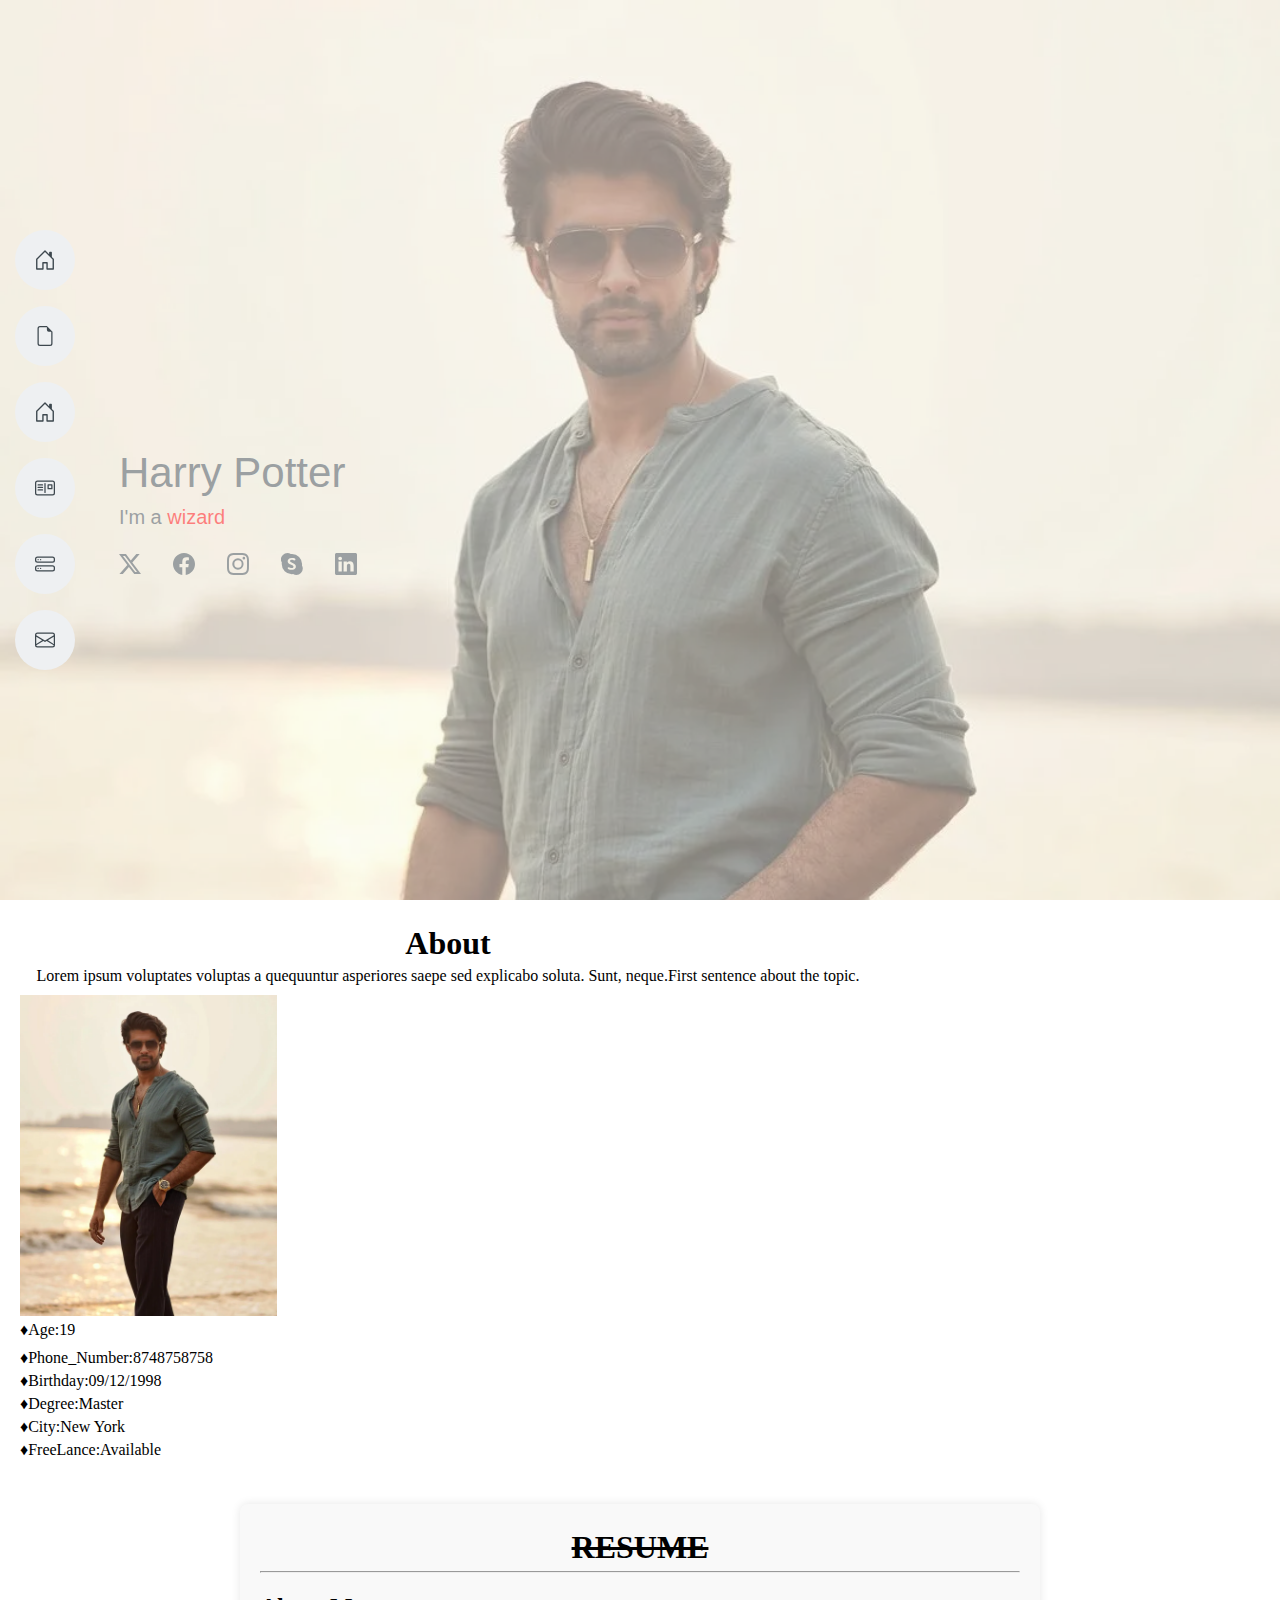
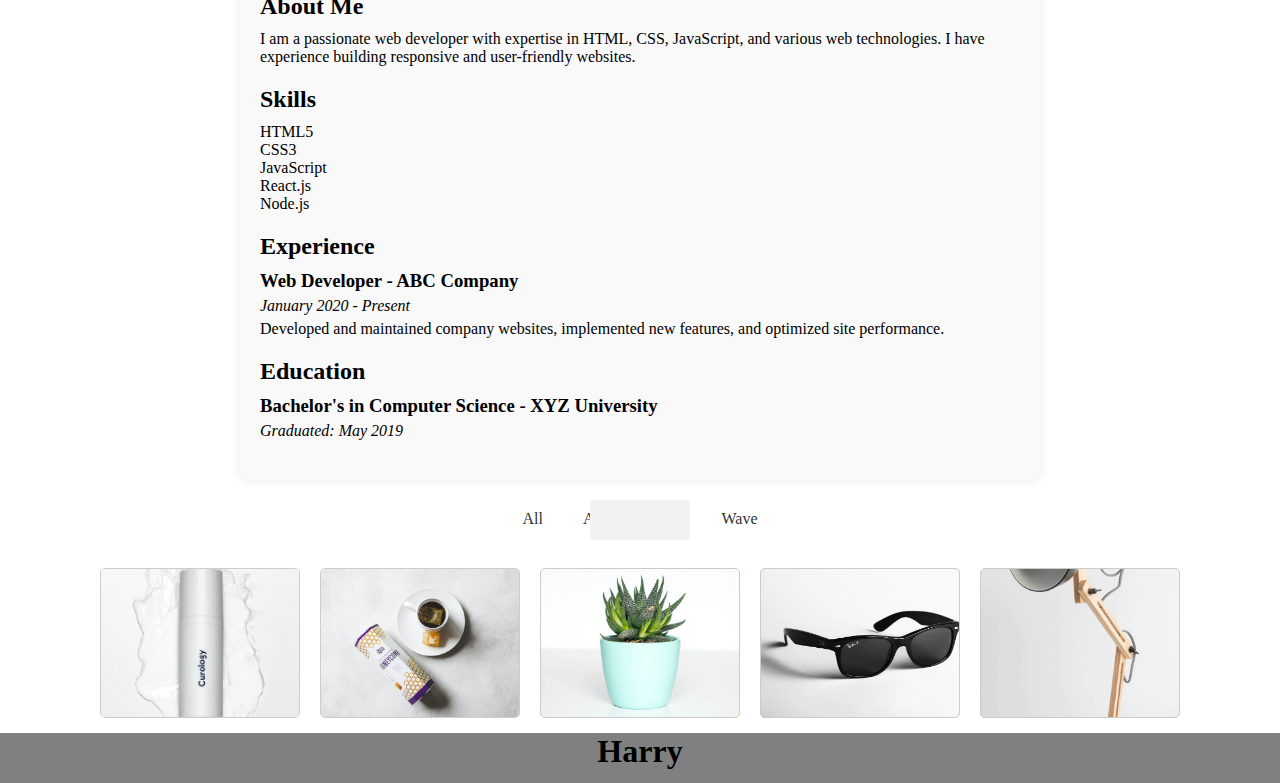
==== final.html @ 903d48b2 "Push from Local Environment to Git" ====
<!DOCTYPE html>
<html lang="en">
<head>
    <meta charset="UTF-8">
    <meta name="viewport" content="width=device-width, initial-scale=1.0">
    <link rel="stylesheet" href="stylefinal.css">
    <title>SST Contest</title>
</head>
<body>

    <div class="container">


        <aside class="header">

            <div class="nav-btn">
                <svg xmlns="http://www.w3.org/2000/svg" width="22" height="22" fill="#54769a" class="bi bi-house-door" viewBox="0 0 16 16">
                <path d="M8.354 1.146a.5.5 0 0 0-.708 0l-6 6A.5.5 0 0 0 1.5 7.5v7a.5.5 0 0 0 .5.5h4.5a.5.5 0 0 0 .5-.5v-4h2v4a.5.5 0 0 0 .5.5H14a.5.5 0 0 0 .5-.5v-7a.5.5 0 0 0-.146-.354L13 5.793V2.5a.5.5 0 0 0-.5-.5h-1a.5.5 0 0 0-.5.5v1.293zM2.5 14V7.707l5.5-5.5 5.5 5.5V14H10v-4a.5.5 0 0 0-.5-.5h-3a.5.5 0 0 0-.5.5v4z"/>
              </svg>
                <div class="nav-data">
                  Home
                </div>
              </div>

              <div class="nav-btn">
                <svg xmlns="http://www.w3.org/2000/svg" width="20" height="20" fill="currentColor" class="bi bi-file-earmark" viewBox="0 0 16 16">
                    <path d="M14 4.5V14a2 2 0 0 1-2 2H4a2 2 0 0 1-2-2V2a2 2 0 0 1 2-2h5.5zm-3 0A1.5 1.5 0 0 1 9.5 3V1H4a1 1 0 0 0-1 1v12a1 1 0 0 0 1 1h8a1 1 0 0 0 1-1V4.5z"/>
                </svg>
                <div class="nav-data">
                  Resume
                </div>
              </div>

              <div class="nav-btn">
                <svg xmlns="http://www.w3.org/2000/svg" width="22" height="22" fill="#54769a" class="bi bi-house-door" viewBox="0 0 16 16">
                <path d="M8.354 1.146a.5.5 0 0 0-.708 0l-6 6A.5.5 0 0 0 1.5 7.5v7a.5.5 0 0 0 .5.5h4.5a.5.5 0 0 0 .5-.5v-4h2v4a.5.5 0 0 0 .5.5H14a.5.5 0 0 0 .5-.5v-7a.5.5 0 0 0-.146-.354L13 5.793V2.5a.5.5 0 0 0-.5-.5h-1a.5.5 0 0 0-.5.5v1.293zM2.5 14V7.707l5.5-5.5 5.5 5.5V14H10v-4a.5.5 0 0 0-.5-.5h-3a.5.5 0 0 0-.5.5v4z"/>
              </svg>
                <div class="nav-data">
                  Home
                </div>
              </div>

              <div class="nav-btn">
                <svg xmlns="http://www.w3.org/2000/svg" width="20" height="20" fill="currentColor" class="bi bi-postcard" viewBox="0 0 16 16">
                    <path fill-rule="evenodd" d="M2 2a2 2 0 0 0-2 2v8a2 2 0 0 0 2 2h12a2 2 0 0 0 2-2V4a2 2 0 0 0-2-2zM1 4a1 1 0 0 1 1-1h12a1 1 0 0 1 1 1v8a1 1 0 0 1-1 1H2a1 1 0 0 1-1-1zm7.5.5a.5.5 0 0 0-1 0v7a.5.5 0 0 0 1 0zM2 5.5a.5.5 0 0 1 .5-.5H6a.5.5 0 0 1 0 1H2.5a.5.5 0 0 1-.5-.5m0 2a.5.5 0 0 1 .5-.5H6a.5.5 0 0 1 0 1H2.5a.5.5 0 0 1-.5-.5m0 2a.5.5 0 0 1 .5-.5H6a.5.5 0 0 1 0 1H2.5a.5.5 0 0 1-.5-.5M10.5 5a.5.5 0 0 0-.5.5v3a.5.5 0 0 0 .5.5h3a.5.5 0 0 0 .5-.5v-3a.5.5 0 0 0-.5-.5zM13 8h-2V6h2z"/>
                </svg>
                <div class="nav-data">
                  Portfolio
                </div>
              </div>

              <div class="nav-btn">
                <svg xmlns="http://www.w3.org/2000/svg" width="20" height="20" fill="currentColor" class="bi bi-hdd-stack" viewBox="0 0 16 16">
                    <path d="M14 10a1 1 0 0 1 1 1v1a1 1 0 0 1-1 1H2a1 1 0 0 1-1-1v-1a1 1 0 0 1 1-1zM2 9a2 2 0 0 0-2 2v1a2 2 0 0 0 2 2h12a2 2 0 0 0 2-2v-1a2 2 0 0 0-2-2z"/>
                    <path d="M5 11.5a.5.5 0 1 1-1 0 .5.5 0 0 1 1 0m-2 0a.5.5 0 1 1-1 0 .5.5 0 0 1 1 0M14 3a1 1 0 0 1 1 1v1a1 1 0 0 1-1 1H2a1 1 0 0 1-1-1V4a1 1 0 0 1 1-1zM2 2a2 2 0 0 0-2 2v1a2 2 0 0 0 2 2h12a2 2 0 0 0 2-2V4a2 2 0 0 0-2-2z"/>
                    <path d="M5 4.5a.5.5 0 1 1-1 0 .5.5 0 0 1 1 0m-2 0a.5.5 0 1 1-1 0 .5.5 0 0 1 1 0"/>
                </svg>
                <div class="nav-data">
                  Services
                </div>
              </div>

              <div class="nav-btn">
                <svg xmlns="http://www.w3.org/2000/svg" width="20" height="20" fill="currentColor" class="bi bi-envelope" viewBox="0 0 16 16">
                    <path d="M0 4a2 2 0 0 1 2-2h12a2 2 0 0 1 2 2v8a2 2 0 0 1-2 2H2a2 2 0 0 1-2-2zm2-1a1 1 0 0 0-1 1v.217l7 4.2 7-4.2V4a1 1 0 0 0-1-1zm13 2.383-4.708 2.825L15 11.105zm-.034 6.876-5.64-3.471L8 9.583l-1.326-.795-5.64 3.47A1 1 0 0 0 2 13h12a1 1 0 0 0 .966-.741M1 11.105l4.708-2.897L1 5.383z"/>
                </svg>
                <div class="nav-data">
                  Contact
                </div>
              </div>

        </aside>
            
        <section class="head-data">
            <div class="hero">
                <div class="hero-name">
                    Harry Potter
                </div>
                <div class="hero-desc">
                    I'm a <span>wizard</span>
                </div>

                <div class="socials">

                    <div class="x">
                        <svg xmlns="http://www.w3.org/2000/svg" width="22" height="22" fill="currentColor" class="bi bi-twitter-x" viewBox="0 0 16 16">
                            <path d="M12.6.75h2.454l-5.36 6.142L16 15.25h-4.937l-3.867-5.07-4.425 5.07H.316l5.733-6.57L0 .75h5.063l3.495 4.633L12.601.75Zm-.86 13.028h1.36L4.323 2.145H2.865l8.875 11.633Z"/>
                        </svg>
                    </div>

                    <div class="fb">
                        <svg xmlns="http://www.w3.org/2000/svg" width="22" height="22" fill="currentColor" class="bi bi-facebook" viewBox="0 0 16 16">
                            <path d="M16 8.049c0-4.446-3.582-8.05-8-8.05C3.58 0-.002 3.603-.002 8.05c0 4.017 2.926 7.347 6.75 7.951v-5.625h-2.03V8.05H6.75V6.275c0-2.017 1.195-3.131 3.022-3.131.876 0 1.791.157 1.791.157v1.98h-1.009c-.993 0-1.303.621-1.303 1.258v1.51h2.218l-.354 2.326H9.25V16c3.824-.604 6.75-3.934 6.75-7.951"/>
                        </svg>
                    </div>

                    <div class="insta">
                        <svg xmlns="http://www.w3.org/2000/svg" width="22" height="22" fill="currentColor" class="bi bi-instagram" viewBox="0 0 16 16">
                            <path d="M8 0C5.829 0 5.556.01 4.703.048 3.85.088 3.269.222 2.76.42a3.917 3.917 0 0 0-1.417.923A3.927 3.927 0 0 0 .42 2.76C.222 3.268.087 3.85.048 4.7.01 5.555 0 5.827 0 8.001c0 2.172.01 2.444.048 3.297.04.852.174 1.433.372 1.942.205.526.478.972.923 1.417.444.445.89.719 1.416.923.51.198 1.09.333 1.942.372C5.555 15.99 5.827 16 8 16s2.444-.01 3.298-.048c.851-.04 1.434-.174 1.943-.372a3.916 3.916 0 0 0 1.416-.923c.445-.445.718-.891.923-1.417.197-.509.332-1.09.372-1.942C15.99 10.445 16 10.173 16 8s-.01-2.445-.048-3.299c-.04-.851-.175-1.433-.372-1.941a3.926 3.926 0 0 0-.923-1.417A3.911 3.911 0 0 0 13.24.42c-.51-.198-1.092-.333-1.943-.372C10.443.01 10.172 0 7.998 0h.003zm-.717 1.442h.718c2.136 0 2.389.007 3.232.046.78.035 1.204.166 1.486.275.373.145.64.319.92.599.28.28.453.546.598.92.11.281.24.705.275 1.485.039.843.047 1.096.047 3.231s-.008 2.389-.047 3.232c-.035.78-.166 1.203-.275 1.485a2.47 2.47 0 0 1-.599.919c-.28.28-.546.453-.92.598-.28.11-.704.24-1.485.276-.843.038-1.096.047-3.232.047s-2.39-.009-3.233-.047c-.78-.036-1.203-.166-1.485-.276a2.478 2.478 0 0 1-.92-.598 2.48 2.48 0 0 1-.6-.92c-.109-.281-.24-.705-.275-1.485-.038-.843-.046-1.096-.046-3.233 0-2.136.008-2.388.046-3.231.036-.78.166-1.204.276-1.486.145-.373.319-.64.599-.92.28-.28.546-.453.92-.598.282-.11.705-.24 1.485-.276.738-.034 1.024-.044 2.515-.045v.002zm4.988 1.328a.96.96 0 1 0 0 1.92.96.96 0 0 0 0-1.92zm-4.27 1.122a4.109 4.109 0 1 0 0 8.217 4.109 4.109 0 0 0 0-8.217zm0 1.441a2.667 2.667 0 1 1 0 5.334 2.667 2.667 0 0 1 0-5.334"/>
                        </svg>
                    </div>

                    <div class="skype">
                        <svg xmlns="http://www.w3.org/2000/svg" width="22" height="22" fill="currentColor" class="bi bi-skype" viewBox="0 0 16 16">
                            <path d="M4.671 0c.88 0 1.733.247 2.468.702a7.423 7.423 0 0 1 6.02 2.118 7.372 7.372 0 0 1 2.167 5.215c0 .344-.024.687-.072 1.026a4.662 4.662 0 0 1 .6 2.281 4.645 4.645 0 0 1-1.37 3.294A4.673 4.673 0 0 1 11.18 16c-.84 0-1.658-.226-2.37-.644a7.423 7.423 0 0 1-6.114-2.107A7.374 7.374 0 0 1 .529 8.035c0-.363.026-.724.08-1.081a4.644 4.644 0 0 1 .76-5.59A4.68 4.68 0 0 1 4.67 0zm.447 7.01c.18.309.43.572.729.769a7.07 7.07 0 0 0 1.257.653c.492.205.873.38 1.145.523.229.112.437.264.615.448.135.142.21.331.21.528a.872.872 0 0 1-.335.723c-.291.196-.64.289-.99.264a2.618 2.618 0 0 1-1.048-.206 11.44 11.44 0 0 1-.532-.253 1.284 1.284 0 0 0-.587-.15.717.717 0 0 0-.501.176.63.63 0 0 0-.195.491.796.796 0 0 0 .148.482 1.2 1.2 0 0 0 .456.354 5.113 5.113 0 0 0 2.212.419 4.554 4.554 0 0 0 1.624-.265 2.296 2.296 0 0 0 1.08-.801c.267-.39.402-.855.386-1.327a2.09 2.09 0 0 0-.279-1.101 2.53 2.53 0 0 0-.772-.792A7.198 7.198 0 0 0 8.486 7.3a1.05 1.05 0 0 0-.145-.058 18.182 18.182 0 0 1-1.013-.447 1.827 1.827 0 0 1-.54-.387.727.727 0 0 1-.2-.508.805.805 0 0 1 .385-.723 1.76 1.76 0 0 1 .968-.247c.26-.003.52.03.772.096.274.079.542.177.802.293.105.049.22.075.336.076a.6.6 0 0 0 .453-.19.69.69 0 0 0 .18-.496.717.717 0 0 0-.17-.476 1.374 1.374 0 0 0-.556-.354 3.69 3.69 0 0 0-.708-.183 5.963 5.963 0 0 0-1.022-.078 4.53 4.53 0 0 0-1.536.258 2.71 2.71 0 0 0-1.174.784 1.91 1.91 0 0 0-.45 1.287c-.01.37.076.736.25 1.063z"/>
                        </svg>
                    </div>

                    <div class="linkedin">
                        <svg xmlns="http://www.w3.org/2000/svg" width="22" height="22" fill="currentColor" class="bi bi-linkedin" viewBox="0 0 16 16">
                            <path d="M0 1.146C0 .513.526 0 1.175 0h13.65C15.474 0 16 .513 16 1.146v13.708c0 .633-.526 1.146-1.175 1.146H1.175C.526 16 0 15.487 0 14.854V1.146zm4.943 12.248V6.169H2.542v7.225h2.401m-1.2-8.212c.837 0 1.358-.554 1.358-1.248-.015-.709-.52-1.248-1.342-1.248-.822 0-1.359.54-1.359 1.248 0 .694.521 1.248 1.327 1.248h.016zm4.908 8.212V9.359c0-.216.016-.432.08-.586.173-.431.568-.878 1.232-.878.869 0 1.216.662 1.216 1.634v3.865h2.401V9.25c0-2.22-1.184-3.252-2.764-3.252-1.274 0-1.845.7-2.165 1.193v.025h-.016a5.54 5.54 0 0 1 .016-.025V6.169h-2.4c.03.678 0 7.225 0 7.225h2.4"/>
                        </svg>
                    </div>

                </div>
            </div>
        </section>
      </div>


      <div class="Coontainer">
        <div class="right-section">
           <h1>About</h1>
           <p class="about-text">Lorem ipsum voluptates voluptas a quequuntur asperiores saepe sed explicabo soluta. Sunt, neque.First sentence about the topic.</p>
           <div class="additional-info">
             <div class="left-section">
                 <img src="profile-img.jpg" alt="Image" class="first">
                 <div>
                     <p class="first">♦Age:19</p>
                     <p>♦Phone_Number:8748758758</p>
                     <p>♦Birthday:09/12/1998</p>
                     <p>♦Degree:Master</p>
                     <p>♦City:New York</p>
                     <p>♦FreeLance:Available</p>
                 </div>
             </div>
             
             
           </div>
         </div>
       </div>



       <div class="resume">
        <header>
          <h1 class="uniq">RESUME</h1>
        <hr>
        </header>
        <section class="about">
          <h2>About Me</h2>
          <p>I am a passionate web developer with expertise in HTML, CSS, JavaScript, and various web technologies. I have experience building responsive and user-friendly websites.</p>
        </section>
        <section class="skills">
          <h2>Skills</h2>
          <ul>
            <li>HTML5</li>
            <li>CSS3</li>
            <li>JavaScript</li>
            <li>React.js</li>
            <li>Node.js</li>
            <!-- Add more skills as needed -->
          </ul>
        </section>
        <section class="experience">
          <h2>Experience</h2>
          <div class="job">
            <h3>Web Developer - ABC Company</h3>
            <p class="job-date">January 2020 - Present</p>
            <p>Developed and maintained company websites, implemented new features, and optimized site performance.</p>
          </div>
          <!-- Add more job experiences as needed -->
        </section>
        <section class="education">
          <h2>Education</h2>
          <div class="school">
            <h3>Bachelor's in Computer Science - XYZ University</h3>
            <p class="education-date">Graduated: May 2019</p>
          </div>
        </section>
      </div>







      <nav class="navbar">
        <input type="radio" id="all" name="filter" class="nav-item" checked>
        <label for="all" class="nav-label">All</label>
    
        <input type="radio" id="app" name="filter" class="nav-item">
        <label for="app" class="nav-label">App</label>
    
        <input type="radio" id="card" name="filter" class="nav-item">
        <label for="card" class="nav-label">Card</label>
    
        <input type="radio" id="wave" name="filter" class="nav-item">
        <label for="wave" class="nav-label">Wave</label>
    
        <div class="highlight"></div>
      </nav>
    
      <div class="portfolio">
        <div class="item all">
          <img src="portfolio-1.jpg" alt="All Item 1">
        </div>
        <div class="item all">
          <img src="portfolio-2.jpg" alt="All Item 2">
        </div>
        <div class="item app">
          <img src="portfolio-3.jpg" alt="App Item">
        </div>
        <div class="item card">
          <img src="portfolio-4.jpg" alt="Card Item">
        </div>
        <div class="item wave">
          <img src="portfolio-5.jpg" alt="Wave Item">
        </div>
        
    </div>



    <footer>
      <div class="foot_1">
        <h1>Harry</h1>
      </div>

    </footer>

 
    
    
</body>
</html>
---- stylefinal.css ----
* {
    margin : 0;
    padding: 0;
    box-sizing: border-box;

}
svg {
    fill: #3d474e;
}

body {
    height: 1000px;
}

.container {
    background-image: url(profile-img.jpg);
    background-repeat: no-repeat;
    background-size: cover;
    display: flex;
    height: 100vh;
}

 .container::before {
    content: "";
    position: fixed;
    top: 0;
    left: 0;
    width: 100%;
    height: 100%;
    background-color: rgba(250,249,245,0.5);
} 

.nav-btn {
    background-color: #eef0f2;
    height: 60px;
    width: 60px;
    border-radius: 500px;
    display: flex;
    justify-content: center;
    align-items: center;
    cursor: pointer;
    transition: width 0.3s ease-in-out;
}

.nav-btn:hover {
  width: 120px;
  background: #0558b2;
}

.nav-data {
  display: none;
  opacity: 0;
  transition: opacity 0.3s ease-in-out;
}

.nav-btn:hover .nav-data {
  display: flex;
  opacity: 1;
  color: #eff5f7;
  padding-left: 10px;
}

.nav-btn:hover svg {
  fill: #eff5f7;
}

.header {
    position: fixed;
    height: 100vh;
    width: 10%;
    min-width: 50px;
    display: flex;
    flex-direction: column;
    justify-content: center;
    padding-left: 15px;
    gap: 1rem;
}

.hero-name {
    font-size: 42px;
    color: #3d464f;
    font-family: Verdana, Geneva, Tahoma, sans-serif;
    font-weight: 500;
    width: fit-content;
}

.hero-desc {
    font-size: 20px;
    color: #3d464f;
    font-family: Verdana, Geneva, Tahoma, sans-serif;
    font-weight: 500;
    margin-top: 4%;
}
.hero {
    margin-left: 100%;
    width: max-content;
}

.head-data {
    display: flex;
    flex-direction: column;
    justify-content: center;
    align-items: center;
    gap: 1rem;
    margin-top: 10%;
}

.hero-desc span {
    color: red;
}

.socials {
    display: flex;
    gap: 2rem;
    margin-top: 10%;
}

.x:hover svg {
    fill: black;
    cursor: pointer;
}

.fb:hover svg {
    fill: #3b5998;
    cursor: pointer;
}

.insta:hover svg {
    fill: #e4405f;
    cursor: pointer;
}

.skype:hover svg {
    fill: #4078c0;
    cursor: pointer;
}

.linkedin:hover svg {
    fill: #0e76a8;
    cursor: pointer;
}







.Coontainer {
    display: flex;
  }
  
  .left-section {
    width: 30%; 
  }

 .first{
    display:inline-block;
 }
  
  .left-section img {
    width: 100%;
    height: auto;
    display: block;
  }
  
  .right-section {
    width: 70%; 
    padding: 20px;
  }
  
  h1 {
    text-align: center;
  }
  
  .about-text {
    text-align: center;
    margin-bottom: 10px;
  }
  
  .additional-info {
    display: flex;
    flex-direction: column;
  }
  
  .additional-info p {
    margin: 5px 0;
  }
  





  .resume {
    max-width: 800px;
    margin: 20px auto;
    padding: 20px;
    background-color: #f9f9f9;
    border-radius: 8px;
    box-shadow: 0 0 10px rgba(0, 0, 0, 0.1);
  }
  .uniq{
    text-decoration:line-through;
  }
  
  header {
    text-align: center;
  }
  
  h1 {
    margin: 5px 0;
  }
  
  hr {
    margin-bottom: 20px;
  }
  
  .about,
  .skills,
  .experience,
  .education {
    margin-bottom: 20px;
  }
  
  h2 {
    margin-bottom: 10px;
  }
  
  ul {
    list-style: none;
    padding: 0;
  }
  
  .job,
  .school {
    margin-bottom: 15px;
  }
  
  .job h3,
  .school h3 {
    margin: 5px 0;
  }
  
  .job-date,
  .education-date {
    font-style: italic;
    margin-bottom: 5px;
  }
  








  .navbar {
    display: flex;
    justify-content: center;
    margin-bottom: 20px;
  }
  
  .nav-item {
    display: none;
  }
  
  .nav-label {
    padding: 10px 20px;
    text-decoration: none;
    color: #333;
    cursor: pointer;
  }
  
  .nav-label:hover {
    background-color: #f2f2f2;
  }
  
  .highlight {
    width: 100px;
    height: 40px;
    background-color: #f2f2f2;
    position: absolute;
    transition: transform 0.3s ease;
    border-radius: 5px;
  }
  
  #all:checked ~ .highlight {
    transform: translateX(0);
  }
  
  #app:checked ~ .highlight {
    transform: translateX(120px);
  }
  
  #card:checked ~ .highlight {
    transform: translateX(240px);
  }
  
  #wave:checked ~ .highlight {
    transform: translateX(360px);
  }
  
  .portfolio {
    display: flex;
    flex-wrap: wrap;
    justify-content: center;
  }
  
  .item {
    width: 200px;
    height: 150px;
    margin: 10px;
    border: 1px solid #ccc;
    border-radius: 5px;
    overflow: hidden;
    position: relative;
    transition: transform 0.3s ease;
  }
  
  .item:hover {
    transform: scale(1.05);
  }
  
  .item img {
    width: 100%;
    height: 100%;
    object-fit: cover;
  }
  
  .app {
    background-color: #ffcc00;
  }
  
  .card {
    background-color: #3399ff;
  }
  
  .wave {
    background-color: #66cc99;
  }
  
  /*Footer*/
  .foot_1{
    background-color: grey;
    height:50px;
    diplay:flex;
    justify-content: center;

  }
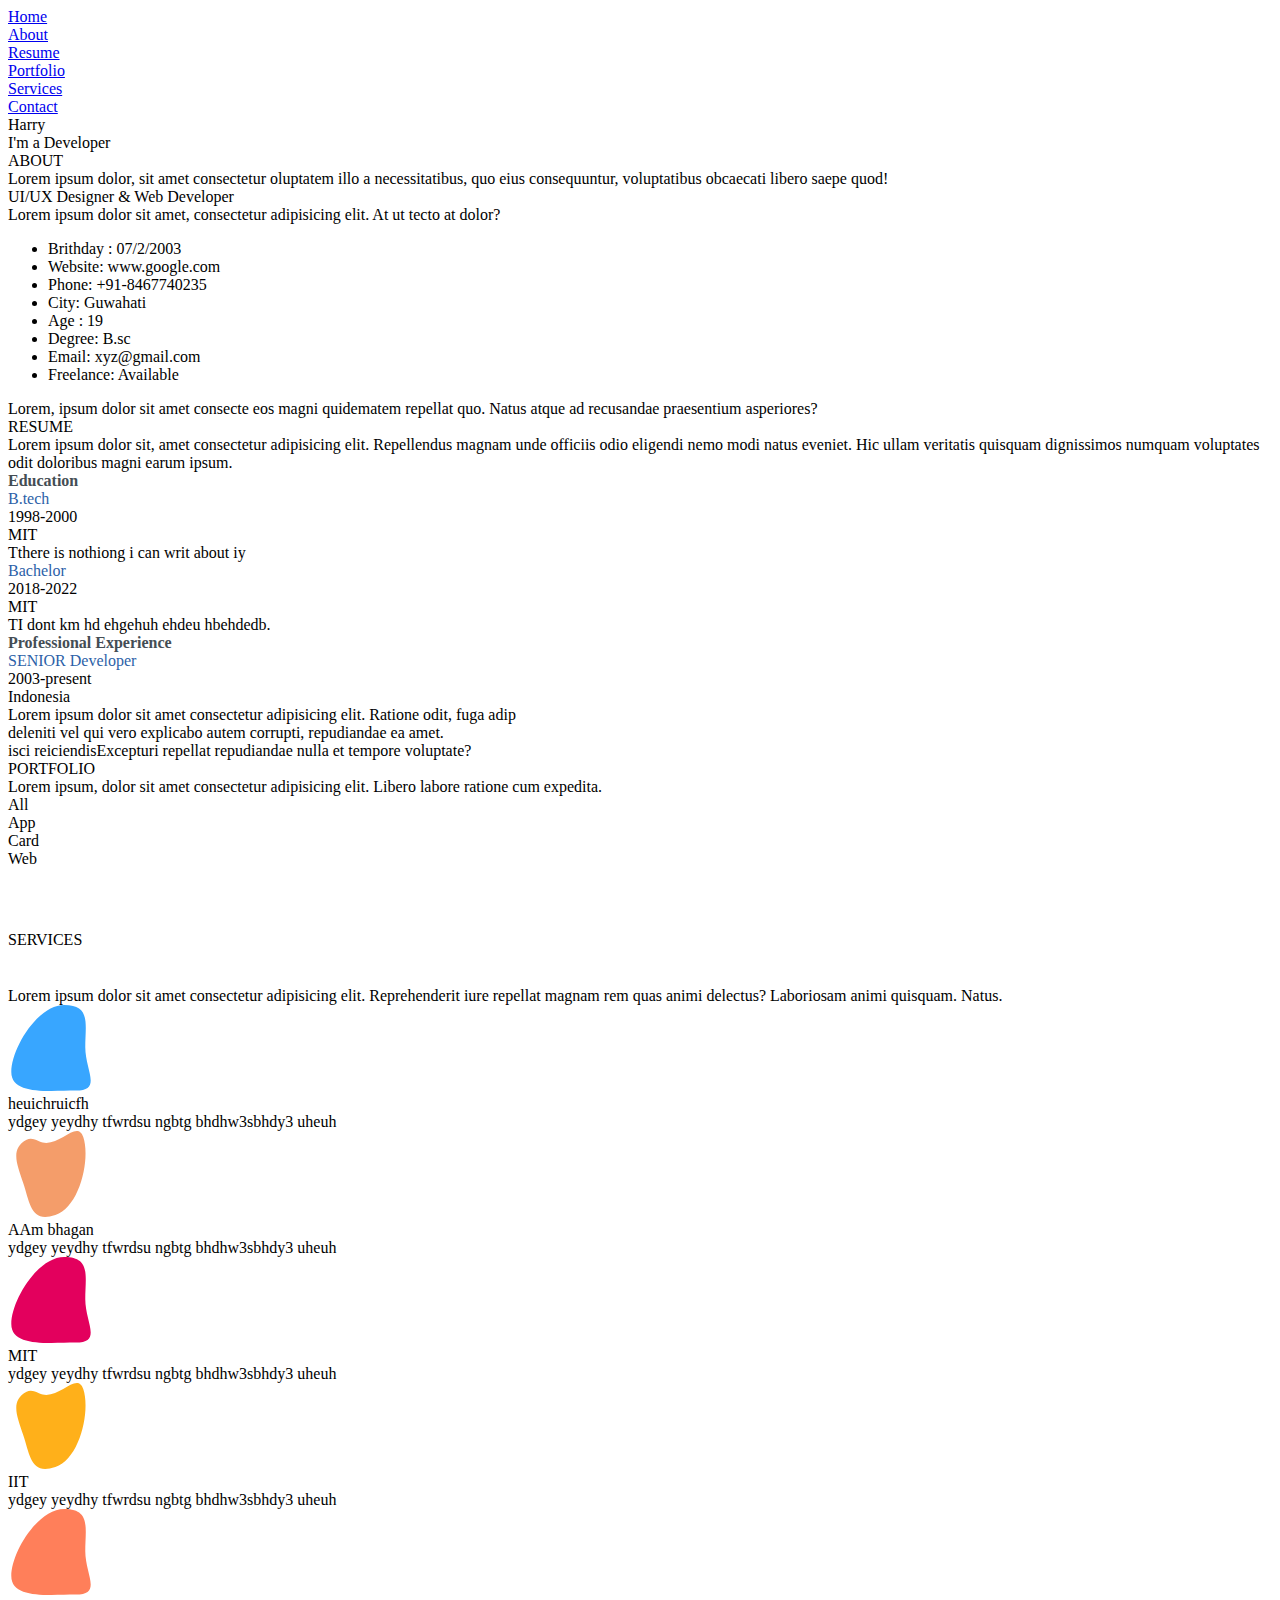
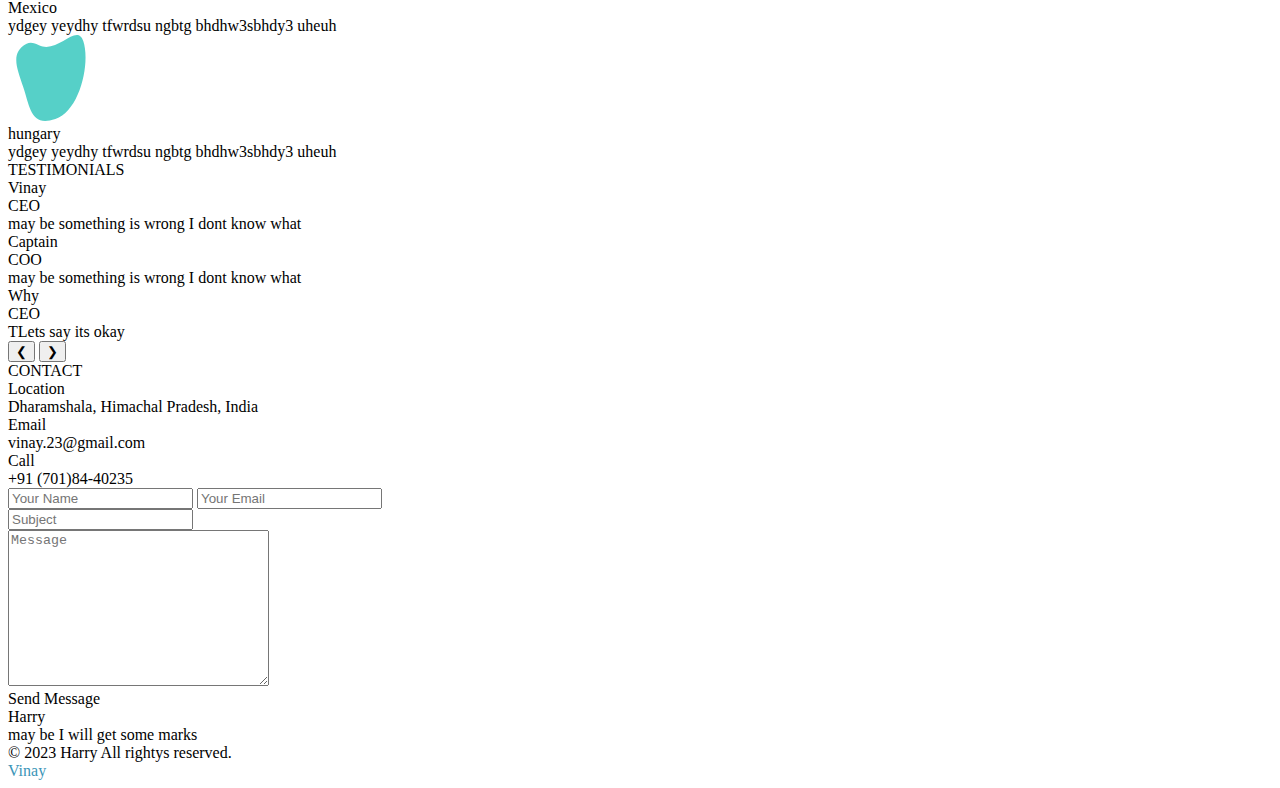
==== commit 574f8032: "Update final.html" ====
--- a/final.html
+++ b/final.html
@@ -3,235 +3,487 @@
 <head>
     <meta charset="UTF-8">
     <meta name="viewport" content="width=device-width, initial-scale=1.0">
-    <link rel="stylesheet" href="stylefinal.css">
+    <link rel="stylesheet" href="./style1.css">
+    <link rel="stylesheet" href="https://cdnjs.cloudflare.com/ajax/libs/font-awesome/6.5.1/css/all.min.css" integrity="sha512-DTOQO9RWCH3ppGqcWaEA1BIZOC6xxalwEsw9c2QQeAIftl+Vegovlnee1c9QX4TctnWMn13TZye+giMm8e2LwA==" crossorigin="anonymous" referrerpolicy="no-referrer" />
     <title>SST Contest</title>
 </head>
 <body>
 
-    <div class="container">
+    <section class="container" id="home">
 
 
         <aside class="header">
 
-            <div class="nav-btn">
-                <svg xmlns="http://www.w3.org/2000/svg" width="22" height="22" fill="#54769a" class="bi bi-house-door" viewBox="0 0 16 16">
-                <path d="M8.354 1.146a.5.5 0 0 0-.708 0l-6 6A.5.5 0 0 0 1.5 7.5v7a.5.5 0 0 0 .5.5h4.5a.5.5 0 0 0 .5-.5v-4h2v4a.5.5 0 0 0 .5.5H14a.5.5 0 0 0 .5-.5v-7a.5.5 0 0 0-.146-.354L13 5.793V2.5a.5.5 0 0 0-.5-.5h-1a.5.5 0 0 0-.5.5v1.293zM2.5 14V7.707l5.5-5.5 5.5 5.5V14H10v-4a.5.5 0 0 0-.5-.5h-3a.5.5 0 0 0-.5.5v4z"/>
-              </svg>
-                <div class="nav-data">
+            <a class="nav-btn" href="#home">
+                <i class="fa-solid fa-house"></i>
+                <section class="nav-data">
                   Home
-                </div>
-              </div>
-
-              <div class="nav-btn">
-                <svg xmlns="http://www.w3.org/2000/svg" width="20" height="20" fill="currentColor" class="bi bi-file-earmark" viewBox="0 0 16 16">
-                    <path d="M14 4.5V14a2 2 0 0 1-2 2H4a2 2 0 0 1-2-2V2a2 2 0 0 1 2-2h5.5zm-3 0A1.5 1.5 0 0 1 9.5 3V1H4a1 1 0 0 0-1 1v12a1 1 0 0 0 1 1h8a1 1 0 0 0 1-1V4.5z"/>
-                </svg>
-                <div class="nav-data">
+                </section>
+            </a>
+
+              <a href="#about" class="nav-btn">
+                <i class="fa-solid fa-user"></i>
+                <section class="nav-data">
+                  About
+                </section>
+            </a>
+
+
+              <a href="#resume" class="nav-btn">
+                <i class="fa-regular fa-file"></i>
+                <section class="nav-data">
                   Resume
-                </div>
-              </div>
-
-              <div class="nav-btn">
-                <svg xmlns="http://www.w3.org/2000/svg" width="22" height="22" fill="#54769a" class="bi bi-house-door" viewBox="0 0 16 16">
-                <path d="M8.354 1.146a.5.5 0 0 0-.708 0l-6 6A.5.5 0 0 0 1.5 7.5v7a.5.5 0 0 0 .5.5h4.5a.5.5 0 0 0 .5-.5v-4h2v4a.5.5 0 0 0 .5.5H14a.5.5 0 0 0 .5-.5v-7a.5.5 0 0 0-.146-.354L13 5.793V2.5a.5.5 0 0 0-.5-.5h-1a.5.5 0 0 0-.5.5v1.293zM2.5 14V7.707l5.5-5.5 5.5 5.5V14H10v-4a.5.5 0 0 0-.5-.5h-3a.5.5 0 0 0-.5.5v4z"/>
-              </svg>
-                <div class="nav-data">
-                  Home
-                </div>
-              </div>
-
-              <div class="nav-btn">
-                <svg xmlns="http://www.w3.org/2000/svg" width="20" height="20" fill="currentColor" class="bi bi-postcard" viewBox="0 0 16 16">
-                    <path fill-rule="evenodd" d="M2 2a2 2 0 0 0-2 2v8a2 2 0 0 0 2 2h12a2 2 0 0 0 2-2V4a2 2 0 0 0-2-2zM1 4a1 1 0 0 1 1-1h12a1 1 0 0 1 1 1v8a1 1 0 0 1-1 1H2a1 1 0 0 1-1-1zm7.5.5a.5.5 0 0 0-1 0v7a.5.5 0 0 0 1 0zM2 5.5a.5.5 0 0 1 .5-.5H6a.5.5 0 0 1 0 1H2.5a.5.5 0 0 1-.5-.5m0 2a.5.5 0 0 1 .5-.5H6a.5.5 0 0 1 0 1H2.5a.5.5 0 0 1-.5-.5m0 2a.5.5 0 0 1 .5-.5H6a.5.5 0 0 1 0 1H2.5a.5.5 0 0 1-.5-.5M10.5 5a.5.5 0 0 0-.5.5v3a.5.5 0 0 0 .5.5h3a.5.5 0 0 0 .5-.5v-3a.5.5 0 0 0-.5-.5zM13 8h-2V6h2z"/>
-                </svg>
-                <div class="nav-data">
+                </section>
+            </a>
+
+              <a href="#portfolio" class="nav-btn">
+                <i class="fa-regular fa-note-sticky"></i>
+                <section class="nav-data">
                   Portfolio
-                </div>
-              </div>
-
-              <div class="nav-btn">
-                <svg xmlns="http://www.w3.org/2000/svg" width="20" height="20" fill="currentColor" class="bi bi-hdd-stack" viewBox="0 0 16 16">
-                    <path d="M14 10a1 1 0 0 1 1 1v1a1 1 0 0 1-1 1H2a1 1 0 0 1-1-1v-1a1 1 0 0 1 1-1zM2 9a2 2 0 0 0-2 2v1a2 2 0 0 0 2 2h12a2 2 0 0 0 2-2v-1a2 2 0 0 0-2-2z"/>
-                    <path d="M5 11.5a.5.5 0 1 1-1 0 .5.5 0 0 1 1 0m-2 0a.5.5 0 1 1-1 0 .5.5 0 0 1 1 0M14 3a1 1 0 0 1 1 1v1a1 1 0 0 1-1 1H2a1 1 0 0 1-1-1V4a1 1 0 0 1 1-1zM2 2a2 2 0 0 0-2 2v1a2 2 0 0 0 2 2h12a2 2 0 0 0 2-2V4a2 2 0 0 0-2-2z"/>
-                    <path d="M5 4.5a.5.5 0 1 1-1 0 .5.5 0 0 1 1 0m-2 0a.5.5 0 1 1-1 0 .5.5 0 0 1 1 0"/>
-                </svg>
-                <div class="nav-data">
+                </section>
+            </a>
+
+              <a href="#services" class="nav-btn">
+                <i class="fa-brands fa-servicestack"></i>
+                <section class="nav-data">
                   Services
-                </div>
-              </div>
-
-              <div class="nav-btn">
-                <svg xmlns="http://www.w3.org/2000/svg" width="20" height="20" fill="currentColor" class="bi bi-envelope" viewBox="0 0 16 16">
-                    <path d="M0 4a2 2 0 0 1 2-2h12a2 2 0 0 1 2 2v8a2 2 0 0 1-2 2H2a2 2 0 0 1-2-2zm2-1a1 1 0 0 0-1 1v.217l7 4.2 7-4.2V4a1 1 0 0 0-1-1zm13 2.383-4.708 2.825L15 11.105zm-.034 6.876-5.64-3.471L8 9.583l-1.326-.795-5.64 3.47A1 1 0 0 0 2 13h12a1 1 0 0 0 .966-.741M1 11.105l4.708-2.897L1 5.383z"/>
-                </svg>
-                <div class="nav-data">
+                </section>
+            </a>
+
+              <a href="#contact" class="nav-btn">
+                <i class="fa-regular fa-envelope"></i>
+                <section class="nav-data">
                   Contact
-                </div>
-              </div>
+                </section>
+            </a>
 
         </aside>
             
         <section class="head-data">
-            <div class="hero">
-                <div class="hero-name">
-                    Harry Potter
-                </div>
-                <div class="hero-desc">
-                    I'm a <span>wizard</span>
-                </div>
-
-                <div class="socials">
-
-                    <div class="x">
-                        <svg xmlns="http://www.w3.org/2000/svg" width="22" height="22" fill="currentColor" class="bi bi-twitter-x" viewBox="0 0 16 16">
-                            <path d="M12.6.75h2.454l-5.36 6.142L16 15.25h-4.937l-3.867-5.07-4.425 5.07H.316l5.733-6.57L0 .75h5.063l3.495 4.633L12.601.75Zm-.86 13.028h1.36L4.323 2.145H2.865l8.875 11.633Z"/>
-                        </svg>
-                    </div>
-
-                    <div class="fb">
-                        <svg xmlns="http://www.w3.org/2000/svg" width="22" height="22" fill="currentColor" class="bi bi-facebook" viewBox="0 0 16 16">
-                            <path d="M16 8.049c0-4.446-3.582-8.05-8-8.05C3.58 0-.002 3.603-.002 8.05c0 4.017 2.926 7.347 6.75 7.951v-5.625h-2.03V8.05H6.75V6.275c0-2.017 1.195-3.131 3.022-3.131.876 0 1.791.157 1.791.157v1.98h-1.009c-.993 0-1.303.621-1.303 1.258v1.51h2.218l-.354 2.326H9.25V16c3.824-.604 6.75-3.934 6.75-7.951"/>
-                        </svg>
-                    </div>
-
-                    <div class="insta">
-                        <svg xmlns="http://www.w3.org/2000/svg" width="22" height="22" fill="currentColor" class="bi bi-instagram" viewBox="0 0 16 16">
-                            <path d="M8 0C5.829 0 5.556.01 4.703.048 3.85.088 3.269.222 2.76.42a3.917 3.917 0 0 0-1.417.923A3.927 3.927 0 0 0 .42 2.76C.222 3.268.087 3.85.048 4.7.01 5.555 0 5.827 0 8.001c0 2.172.01 2.444.048 3.297.04.852.174 1.433.372 1.942.205.526.478.972.923 1.417.444.445.89.719 1.416.923.51.198 1.09.333 1.942.372C5.555 15.99 5.827 16 8 16s2.444-.01 3.298-.048c.851-.04 1.434-.174 1.943-.372a3.916 3.916 0 0 0 1.416-.923c.445-.445.718-.891.923-1.417.197-.509.332-1.09.372-1.942C15.99 10.445 16 10.173 16 8s-.01-2.445-.048-3.299c-.04-.851-.175-1.433-.372-1.941a3.926 3.926 0 0 0-.923-1.417A3.911 3.911 0 0 0 13.24.42c-.51-.198-1.092-.333-1.943-.372C10.443.01 10.172 0 7.998 0h.003zm-.717 1.442h.718c2.136 0 2.389.007 3.232.046.78.035 1.204.166 1.486.275.373.145.64.319.92.599.28.28.453.546.598.92.11.281.24.705.275 1.485.039.843.047 1.096.047 3.231s-.008 2.389-.047 3.232c-.035.78-.166 1.203-.275 1.485a2.47 2.47 0 0 1-.599.919c-.28.28-.546.453-.92.598-.28.11-.704.24-1.485.276-.843.038-1.096.047-3.232.047s-2.39-.009-3.233-.047c-.78-.036-1.203-.166-1.485-.276a2.478 2.478 0 0 1-.92-.598 2.48 2.48 0 0 1-.6-.92c-.109-.281-.24-.705-.275-1.485-.038-.843-.046-1.096-.046-3.233 0-2.136.008-2.388.046-3.231.036-.78.166-1.204.276-1.486.145-.373.319-.64.599-.92.28-.28.546-.453.92-.598.282-.11.705-.24 1.485-.276.738-.034 1.024-.044 2.515-.045v.002zm4.988 1.328a.96.96 0 1 0 0 1.92.96.96 0 0 0 0-1.92zm-4.27 1.122a4.109 4.109 0 1 0 0 8.217 4.109 4.109 0 0 0 0-8.217zm0 1.441a2.667 2.667 0 1 1 0 5.334 2.667 2.667 0 0 1 0-5.334"/>
-                        </svg>
-                    </div>
-
-                    <div class="skype">
-                        <svg xmlns="http://www.w3.org/2000/svg" width="22" height="22" fill="currentColor" class="bi bi-skype" viewBox="0 0 16 16">
-                            <path d="M4.671 0c.88 0 1.733.247 2.468.702a7.423 7.423 0 0 1 6.02 2.118 7.372 7.372 0 0 1 2.167 5.215c0 .344-.024.687-.072 1.026a4.662 4.662 0 0 1 .6 2.281 4.645 4.645 0 0 1-1.37 3.294A4.673 4.673 0 0 1 11.18 16c-.84 0-1.658-.226-2.37-.644a7.423 7.423 0 0 1-6.114-2.107A7.374 7.374 0 0 1 .529 8.035c0-.363.026-.724.08-1.081a4.644 4.644 0 0 1 .76-5.59A4.68 4.68 0 0 1 4.67 0zm.447 7.01c.18.309.43.572.729.769a7.07 7.07 0 0 0 1.257.653c.492.205.873.38 1.145.523.229.112.437.264.615.448.135.142.21.331.21.528a.872.872 0 0 1-.335.723c-.291.196-.64.289-.99.264a2.618 2.618 0 0 1-1.048-.206 11.44 11.44 0 0 1-.532-.253 1.284 1.284 0 0 0-.587-.15.717.717 0 0 0-.501.176.63.63 0 0 0-.195.491.796.796 0 0 0 .148.482 1.2 1.2 0 0 0 .456.354 5.113 5.113 0 0 0 2.212.419 4.554 4.554 0 0 0 1.624-.265 2.296 2.296 0 0 0 1.08-.801c.267-.39.402-.855.386-1.327a2.09 2.09 0 0 0-.279-1.101 2.53 2.53 0 0 0-.772-.792A7.198 7.198 0 0 0 8.486 7.3a1.05 1.05 0 0 0-.145-.058 18.182 18.182 0 0 1-1.013-.447 1.827 1.827 0 0 1-.54-.387.727.727 0 0 1-.2-.508.805.805 0 0 1 .385-.723 1.76 1.76 0 0 1 .968-.247c.26-.003.52.03.772.096.274.079.542.177.802.293.105.049.22.075.336.076a.6.6 0 0 0 .453-.19.69.69 0 0 0 .18-.496.717.717 0 0 0-.17-.476 1.374 1.374 0 0 0-.556-.354 3.69 3.69 0 0 0-.708-.183 5.963 5.963 0 0 0-1.022-.078 4.53 4.53 0 0 0-1.536.258 2.71 2.71 0 0 0-1.174.784 1.91 1.91 0 0 0-.45 1.287c-.01.37.076.736.25 1.063z"/>
-                        </svg>
-                    </div>
-
-                    <div class="linkedin">
-                        <svg xmlns="http://www.w3.org/2000/svg" width="22" height="22" fill="currentColor" class="bi bi-linkedin" viewBox="0 0 16 16">
-                            <path d="M0 1.146C0 .513.526 0 1.175 0h13.65C15.474 0 16 .513 16 1.146v13.708c0 .633-.526 1.146-1.175 1.146H1.175C.526 16 0 15.487 0 14.854V1.146zm4.943 12.248V6.169H2.542v7.225h2.401m-1.2-8.212c.837 0 1.358-.554 1.358-1.248-.015-.709-.52-1.248-1.342-1.248-.822 0-1.359.54-1.359 1.248 0 .694.521 1.248 1.327 1.248h.016zm4.908 8.212V9.359c0-.216.016-.432.08-.586.173-.431.568-.878 1.232-.878.869 0 1.216.662 1.216 1.634v3.865h2.401V9.25c0-2.22-1.184-3.252-2.764-3.252-1.274 0-1.845.7-2.165 1.193v.025h-.016a5.54 5.54 0 0 1 .016-.025V6.169h-2.4c.03.678 0 7.225 0 7.225h2.4"/>
-                        </svg>
-                    </div>
-
-                </div>
-            </div>
-        </section>
-      </div>
-
-
-      <div class="Coontainer">
-        <div class="right-section">
-           <h1>About</h1>
-           <p class="about-text">Lorem ipsum voluptates voluptas a quequuntur asperiores saepe sed explicabo soluta. Sunt, neque.First sentence about the topic.</p>
-           <div class="additional-info">
-             <div class="left-section">
-                 <img src="profile-img.jpg" alt="Image" class="first">
-                 <div>
-                     <p class="first">♦Age:19</p>
-                     <p>♦Phone_Number:8748758758</p>
-                     <p>♦Birthday:09/12/1998</p>
-                     <p>♦Degree:Master</p>
-                     <p>♦City:New York</p>
-                     <p>♦FreeLance:Available</p>
-                 </div>
-             </div>
-             
-             
-           </div>
-         </div>
-       </div>
-
-
-
-       <div class="resume">
-        <header>
-          <h1 class="uniq">RESUME</h1>
-        <hr>
-        </header>
-        <section class="about">
-          <h2>About Me</h2>
-          <p>I am a passionate web developer with expertise in HTML, CSS, JavaScript, and various web technologies. I have experience building responsive and user-friendly websites.</p>
-        </section>
-        <section class="skills">
-          <h2>Skills</h2>
-          <ul>
-            <li>HTML5</li>
-            <li>CSS3</li>
-            <li>JavaScript</li>
-            <li>React.js</li>
-            <li>Node.js</li>
-            <!-- Add more skills as needed -->
-          </ul>
-        </section>
-        <section class="experience">
-          <h2>Experience</h2>
-          <div class="job">
-            <h3>Web Developer - ABC Company</h3>
-            <p class="job-date">January 2020 - Present</p>
-            <p>Developed and maintained company websites, implemented new features, and optimized site performance.</p>
-          </div>
-          <!-- Add more job experiences as needed -->
-        </section>
-        <section class="education">
-          <h2>Education</h2>
-          <div class="school">
-            <h3>Bachelor's in Computer Science - XYZ University</h3>
-            <p class="education-date">Graduated: May 2019</p>
-          </div>
-        </section>
-      </div>
-
-
-
-
-
-
-
-      <nav class="navbar">
-        <input type="radio" id="all" name="filter" class="nav-item" checked>
-        <label for="all" class="nav-label">All</label>
+            <section class="hero">
+                <section class="hero-name">
+                    Harry
+                </section>
+                <section class="hero-desc">
+                    I'm a <span>Developer</span>
+                </section>
+
+                <section class="socials">
+
+                    <section class="x">
+                        <i class="fa-brands fa-x-twitter"></i>
+                    </section>
+
+                    <section class="fb">
+                        <i class="fa-brands fa-facebook"></i>
+                    </section>
+
+                    <section class="insta">
+                        <i class="fa-brands fa-instagram"></i>
+                    </section>
+
+                    <section class="skype">
+                        <i class="fa-brands fa-skype"></i>
+                    </section>
+
+                    <section class="linkedin">
+                        <i class="fa-brands fa-linkedin"></i>
+                    </section>
+
+                </section>
+            </section>
+        </section>
+    </section>
+
+    <section class="container2" id="about">
+
+        <section class="head-ab">
+            ABOUT
+        </section>
+
+        <section class="text-ab">
+            <section>
+               Lorem ipsum dolor, sit amet consectetur oluptatem illo a necessitatibus, quo eius consequuntur, voluptatibus obcaecati libero saepe quod!
+            </section>
+        </section>
+
+        <section class="aur-data">
+            <section class="iska-data">
+                <section class="profile"></section>
+                <section class="me">
+                    <section class="mehead">UI/UX Designer & Web Developer</section>
+                    <section class="more-data">Lorem ipsum dolor sit amet, consectetur adipisicing elit. At ut tecto at dolor?</section>
+                    <ul>
+                        <section class="left">
+                            <li>Brithday : 07/2/2003</li>
+                            <li>Website: www.google.com</li>
+                            <li>Phone: +91-8467740235</li>
+                            <li>City: Guwahati</li>
+                        </section>
+                        <section class="right">
+                            <li>Age : 19</li>
+                            <li>Degree: B.sc</li>
+                            <li>Email: xyz@gmail.com</li>
+                            <li>Freelance: Available</li>
+                        </section>
+                    </ul>
+
+                    <section class="even-more-content">
+                       Lorem, ipsum dolor sit amet consecte eos magni quidematem repellat quo. Natus atque ad recusandae praesentium asperiores?
+                    </section>
+                </section>
+            </section>
+        </section>
+    </section>
+
+    <section class="container3" id="resume">
+        <section class="head-ab">
+            RESUME
+        </section>
+        <section class="text-ab">
+            <section>
+               Lorem ipsum dolor sit, amet consectetur adipisicing elit. Repellendus magnam unde officiis odio eligendi nemo modi natus eveniet. Hic ullam veritatis quisquam dignissimos numquam voluptates odit doloribus magni earum ipsum.
+            </section>
+        </section>
+
+
+
+        <section class="holder">
+            <section class="resume-container">
+                <section class="rcleft">
+                  
+                  
+                  <section class="prof-head" style="font-weight: 600; color: #444d54;">
+                    Education
+                  </section>
+                  
+                  <section class="prof-desc-1" style="color: #2c61a8;">B.tech</section>
+                  <section class="prof-date">1998-2000</section>
+                  <section class="ins">MIT</section>
+                  <section class="insdesc">Tthere is nothiong i can writ about iy</section>
+                  
+                  
+                  
+                  <section class="prof-desc-1" style="color: #2c61a8;">Bachelor</section>
+                  <section class="prof-date">2018-2022</section>
+                  <section class="ins">MIT</section>
+                  <section class="insdesc">TI dont km hd ehgehuh ehdeu hbehdedb.</section>
+                </section>
+                <section class="rcright">
+                  <section class="prof-head" style="font-weight: 600; color: #444d54;">
+                    Professional Experience
+                  </section>
+                  <section class="prof-desc-1" style="color: #2c61a8;">
+                    SENIOR Developer
+                  </section>
+                  <section class="prof-date">
+                    2003-present
+                  </section>
+                  <section class="prof-list">
+                    Indonesia
+              
+                    <section class="ul">
+                      <li>Lorem ipsum dolor sit amet consectetur adipisicing elit. Ratione odit, fuga adip</li>
+                      <li> deleniti vel qui vero explicabo autem corrupti, repudiandae ea amet. </li>
+                      <li>isci reiciendisExcepturi repellat repudiandae nulla et tempore voluptate?</li>
+                    </section>
+              
+                  </section>
+                </section>
+            </section>
+        </section>
+
+    </section>
+
+    <section class="container4" id="portfolio">
+
+        <section class="head-ab">
+            PORTFOLIO
+        </section>
+
+        <section class="text-ab">
+            <section>
+               Lorem ipsum, dolor sit amet consectetur adipisicing elit. Libero labore ratione cum expedita.
+            </section>
+        </section>
+
+        <section class="sub-nav">
+            <section class="entry">All</section>
+            <section class="entry">App</section>
+            <section class="entry">Card</section>
+            <section class="entry">Web</section>
+        </section>
+
+        <section class="port-holder">
+            <section class="ph1" style="background: url(portfolio-1.jpg); background-position: center; background-size: cover; background-repeat: no-repeat;"></section>
+            <section class="ph1" style="background: url(portfolio-2.jpg); background-position: center; background-size: cover; background-repeat: no-repeat;"></section>
+            <section class="ph1" style="background: url(portfolio-3.jpg); background-position: center; background-size: cover; background-repeat: no-repeat;"></section>
+            <section class="ph1" style="background: url(portfolio-4.jpg); background-position: center; background-size: cover; background-repeat: no-repeat;"></section>
+            <section class="ph1" style="background: url(portfolio-5.jpg); background-position: center; background-size: cover; background-repeat: no-repeat;"></section>
+            <section class="ph1" style="background: url(portfolio-6.jpg); background-position: center; background-size: cover; background-repeat: no-repeat;"></section>
+            <section class="ph1" style="background: url(portfolio-7.jpg); background-position: center; background-size: cover; background-repeat: no-repeat;"></section>
+            <section class="ph1" style="background: url(portfolio-8.jpg); background-position: center; background-size: cover; background-repeat: no-repeat;"></section>
+            <section class="ph1" style="background: url(portfolio-9.jpg); background-position: center; background-size: cover; background-repeat: no-repeat;"></section>
+            <section class="ph1" style="background: url(portfolio-10.jpg); background-position: center; background-size: cover; background-repeat: no-repeat;"></section>
+
+
+        </section>
+
+    </section>
+
+    <section class="container5" id="services">
+
+
+        <section class="head-ab" style="margin-top: 5%;">
+            SERVICES
+        </section>
+
+        <section class="text-ab" style="margin-top: 3%;">
+            <section>
+                Lorem ipsum dolor sit amet consectetur adipisicing elit. Reprehenderit iure repellat magnam rem quas animi delectus? Laboriosam animi quisquam. Natus.
+            </section>
+        </section>
+
+        <section class="card-container">
+            <section class="card">
+                <svg width="86" height="86" viewBox="0 0 132 143" fill="#38a6ff" xmlns="http://www.w3.org/2000/svg">
+                    <path d="M123.008 70.2289C123.008 109.015 151.514 142.361 107.017 142.361C62.5191 142.361 0 150.149 0 111.363C0 72.5766 43.4529 0 87.9505 0C132.448 0 123.008 31.4425 123.008 70.2289Z"/>
+                    </svg>
+              <section class="ch">
+                heuichruicfh
+              </section>
+              <section class="cd">
+                ydgey yeydhy tfwrdsu ngbtg bhdhw3sbhdy3 uheuh
+              </section>
+            </section>
+              
+              
+              <section class="card">
+            
+            <svg width="86" height="86" viewBox="0 0 120 148" fill="#f49d6a" xmlns="http://www.w3.org/2000/svg">
+            <path d="M12.0372 88.9809C1.00859 55.9899 -10.2148 30.2913 18.0308 15.1639C24.6959 11.5943 32.5305 14.3011 39.3189 17.6301C71.987 33.6505 104.492 -22.4301 115.658 10.9701C127.955 47.7555 109.753 130.364 67.5514 144.472C25.3494 158.58 24.3341 125.766 12.0372 88.9809Z" fill="#f49d6a"/>
+            </svg>
+            
+              <section class="ch">
+                AAm bhagan
+              </section>
+              <section class="cd">
+                ydgey yeydhy tfwrdsu ngbtg bhdhw3sbhdy3 uheuh
+              </section>
+            </section>
+              
+              
+              <section class="card">
+            <svg width="86" height="86" viewBox="0 0 132 143" fill="#e3005d" xmlns="http://www.w3.org/2000/svg">
+            <path d="M123.008 70.2289C123.008 109.015 151.514 142.361 107.017 142.361C62.5191 142.361 0 150.149 0 111.363C0 72.5766 43.4529 0 87.9505 0C132.448 0 123.008 31.4425 123.008 70.2289Z"/>
+            </svg>
+              <section class="ch">
+                MIT
+              </section>
+              <section class="cd">
+                ydgey yeydhy tfwrdsu ngbtg bhdhw3sbhdy3 uheuh
+              </section>
+            </section>
+              
+              
+              <section class="card">
+            
+            <svg width="86" height="86" viewBox="0 0 120 148" fill="#ffb01a" xmlns="http://www.w3.org/2000/svg">
+            <path d="M12.0372 88.9809C1.00859 55.9899 -10.2148 30.2913 18.0308 15.1639C24.6959 11.5943 32.5305 14.3011 39.3189 17.6301C71.987 33.6505 104.492 -22.4301 115.658 10.9701C127.955 47.7555 109.753 130.364 67.5514 144.472C25.3494 158.58 24.3341 125.766 12.0372 88.9809Z" fill="#ffb01a"/>
+            </svg>
+            
+              <section class="ch">
+                IIT
+              </section>
+              <section class="cd">
+                ydgey yeydhy tfwrdsu ngbtg bhdhw3sbhdy3 uheuh
+              </section>
+            </section>
+              
+              <section class="card">
+            <svg width="86" height="86" viewBox="0 0 132 143" fill="#ff7f5a" xmlns="http://www.w3.org/2000/svg">
+            <path d="M123.008 70.2289C123.008 109.015 151.514 142.361 107.017 142.361C62.5191 142.361 0 150.149 0 111.363C0 72.5766 43.4529 0 87.9505 0C132.448 0 123.008 31.4425 123.008 70.2289Z"/>
+            </svg>
+              <section class="ch">
+              Mexico
+              </section>
+              <section class="cd">
+                ydgey yeydhy tfwrdsu ngbtg bhdhw3sbhdy3 uheuh
+              </section>
+            </section>
+              
+              <section class="card">
+            
+            <svg width="86" height="86" viewBox="0 0 120 148" fill="none" xmlns="http://www.w3.org/2000/svg">
+            <path d="M12.0372 88.9809C1.00859 55.9899 -10.2148 30.2913 18.0308 15.1639C24.6959 11.5943 32.5305 14.3011 39.3189 17.6301C71.987 33.6505 104.492 -22.4301 115.658 10.9701C127.955 47.7555 109.753 130.364 67.5514 144.472C25.3494 158.58 24.3341 125.766 12.0372 88.9809Z" fill="#56d0c8"/>
+            </svg>
+            
+              <section class="ch">
+                hungary
+              </section>
+              <section class="cd">
+                ydgey yeydhy tfwrdsu ngbtg bhdhw3sbhdy3 uheuh
+              </section>
+            </section>
+            
+            </section>
+
+
+    </section>
+
+    <section class="container-test" id="testmonials">
+        <section class="testi-head">
+            TESTIMONIALS
+        </section>
+
+        <section class="monas">
+            <section class="carousel-container">
+            <section class="carousel-inner">
+              <section class="testimonial">
+                <section class="img-cnt" style="background: url(testimonials-1.jpg); background-position: center; background-size: contain;"></section>
+                <section class="name">Vinay</section>
+                <section class="pos">CEO</section>
+                <section class="review">may be something is wrong I dont know what</section>
+              </section>
+
+              <section class="testimonial">
+                <section class="img-cnt" style="background: url(testimonials-2.jpg); background-position: center; background-size: contain;"></section>
+                <section class="name">Captain</section>
+                <section class="pos">COO</section>
+                <section class="review">may be something is wrong I dont know what</section>
+              </section>
+
+              <section class="testimonial">
+                <section class="img-cnt" style="background: url(testimonials-3.jpg); background-position: center; background-size: contain;"></section>
+                <section class="name">Why</section>
+                <section class="pos">CEO</section>
+                <section class="review">TLets say its okay</section>
+              </section>
+            </section>
+          
+            <section class="navigation">
+              <button class="arrow" onclick="prevSlide()">❮</button>
+              <button class="arrow" onclick="nextSlide()">❯</button>
+            </section>
+          </section>
+        </section>
+
+
+    </section>
     
-        <input type="radio" id="app" name="filter" class="nav-item">
-        <label for="app" class="nav-label">App</label>
+    <section class="container6" id="contact">
+        <section class="head-ab">
+            CONTACT
+        </section>
+
+        <section class="cnt">
+            <section class="ct-links">
+
+                <section class="link">
+                    <section class="link-icon">
+                        <i class="fa-solid fa-map-pin"></i>
+                    </section>
+                    <section class="text">
+                        <section class="link-text">
+                            Location
+                        </section>
+                        <section class="link-desc">
+                            Dharamshala, Himachal Pradesh, India
+                        </section>
+                    </section>
+                </section>
+
+
+                <section class="link">
+                    <section class="link-icon">
+                        <i class="fa-regular fa-envelope"></i>
+                    </section>
+                    <section class="text">
+                        <section class="link-text">
+                            Email
+                        </section>
+                        <section class="link-desc">
+                            vinay.23@gmail.com
+                        </section>
+                    </section>
+                </section>
+
+
+                <section class="link">
+                    <section class="link-icon">
+                        <i class="fa-solid fa-phone"></i>
+                    </section>
+                    <section class="text">
+                        <section class="link-text">
+                            Call
+                        </section>
+                        <section class="link-desc">
+                           +91 (701)84-40235
+                        </section>
+                    </section>
+                </section>
+
+            </section>
+            <section class="ct-forms">
+
+                <section class="ig-1">
+                    <input type="text" name="" id="" placeholder="Your Name">
+                    <input type="text" name="" id="" placeholder="Your Email">
+                </section>
+
+                <section class="ig-2">
+                    <input type="text" name="" id="" placeholder="Subject">
+                </section>
+
+                <section class="ig-3">
+                    <textarea name="" id="" cols="30" rows="10" placeholder="Message"></textarea>
+                </section>
+
+                <section class="submitter">
+                    <section class="submit-btn">
+                        Send Message
+                    </section>
+                </section>
+
+            </section>
+        </section>
+    </section>
     
-        <input type="radio" id="card" name="filter" class="nav-item">
-        <label for="card" class="nav-label">Card</label>
-    
-        <input type="radio" id="wave" name="filter" class="nav-item">
-        <label for="wave" class="nav-label">Wave</label>
-    
-        <div class="highlight"></div>
-      </nav>
-    
-      <div class="portfolio">
-        <div class="item all">
-          <img src="portfolio-1.jpg" alt="All Item 1">
-        </div>
-        <div class="item all">
-          <img src="portfolio-2.jpg" alt="All Item 2">
-        </div>
-        <div class="item app">
-          <img src="portfolio-3.jpg" alt="App Item">
-        </div>
-        <div class="item card">
-          <img src="portfolio-4.jpg" alt="Card Item">
-        </div>
-        <div class="item wave">
-          <img src="portfolio-5.jpg" alt="Wave Item">
-        </div>
-        
-    </div>
-
-
-
-    <footer>
-      <div class="foot_1">
-        <h1>Harry</h1>
-      </div>
-
+    <footer class="footer">
+
+        <section class="name">Harry</section>
+        <section class="desc">may be I will get some marks </section>
+
+        <section class="ftsocials">
+
+            <section class="social">
+                <i class="fa-brands fa-twitter"></i>
+            </section>
+
+            <section class="social">
+                <i class="fa-brands fa-facebook"></i>
+            </section>
+
+            <section class="social">
+                <i class="fa-brands fa-instagram"></i>
+            </section>
+
+            <section class="social">
+                <i class="fa-brands fa-skype"></i>
+            </section>
+
+            <section class="social">
+                <i class="fa-brands fa-linkedin-in"></i>
+            </section>
+        </section>
+        <section class="copyright">
+            &copy; 2023 Harry All rightys reserved.
+        </section>
+
+        <section class="designed-by">
+             <span style="color: rgb(59, 149, 184);">Vinay</span>
+        </section>
     </footer>
-
- 
-    
-    
 </body>
-</html>+
+</html>
